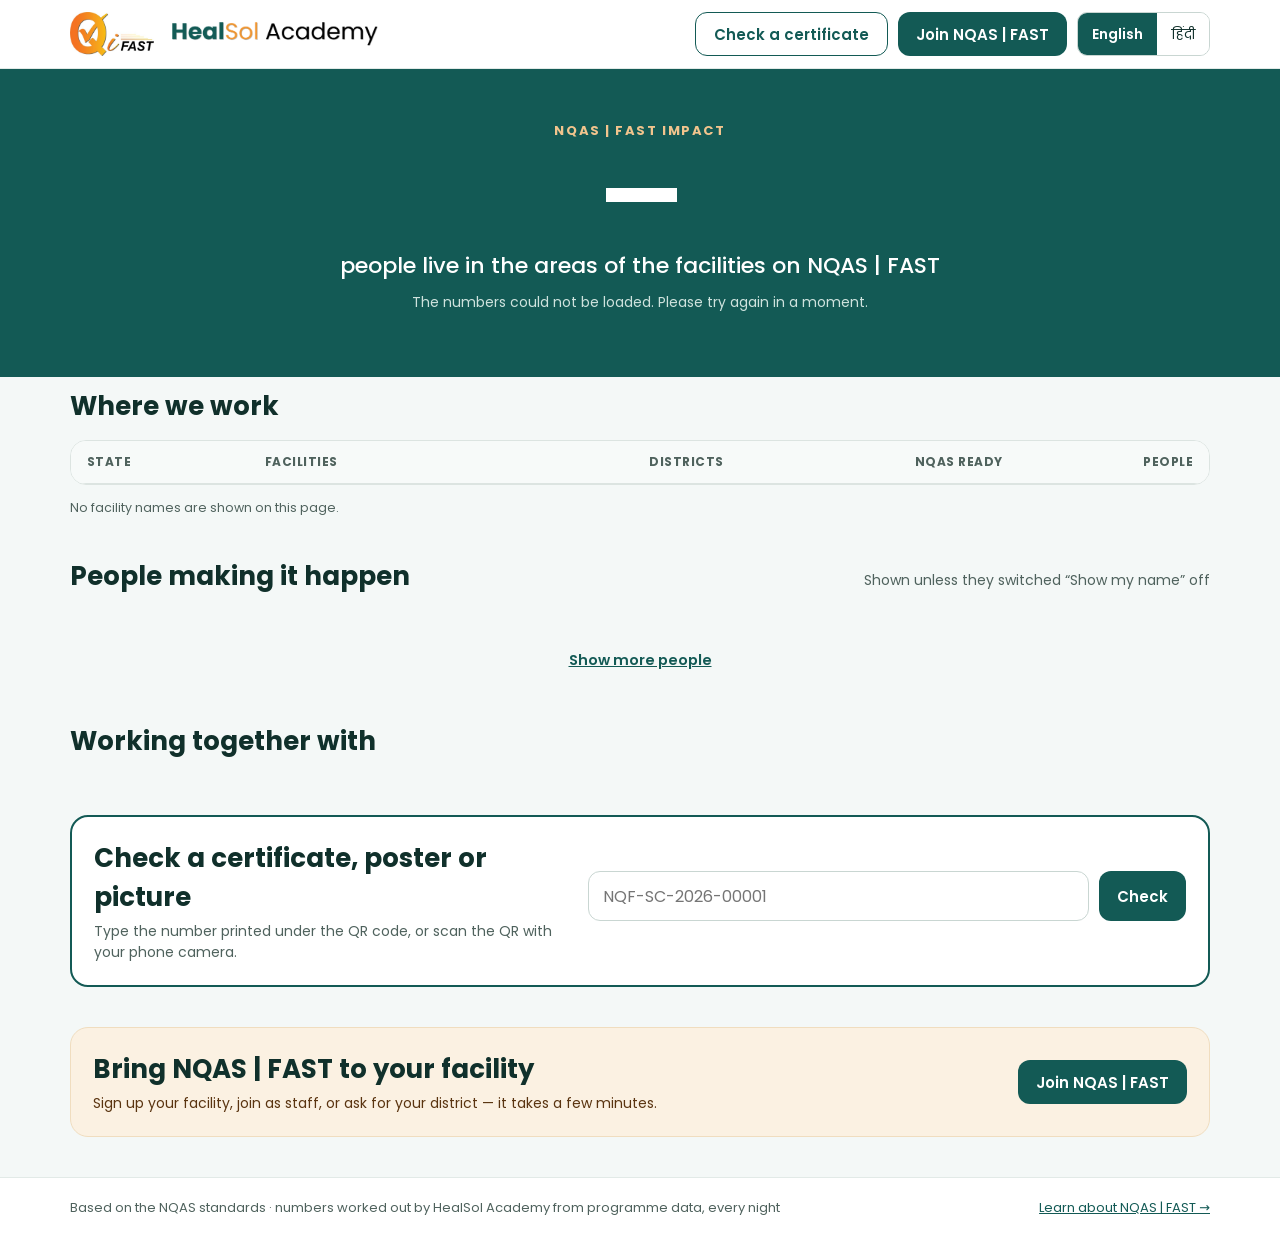
==== impact/index.html @ c93ce99b "nqasfast-impact" ====
<!doctype html>
<html lang="en">
<head>
<meta charset="utf-8">
<meta name="viewport" content="width=device-width, initial-scale=1">
<title>NQAS | FAST impact · HealSol Academy</title>
<meta name="description" content="How many people, facilities and health staff NQAS | FAST reaches — updated every night.">
<!-- 19 Nov 2026 (canvas "Impact & Verify pages"): the public Impact page. Wix thehealsol.com/impact shows it with Embed a Site.
     Data: impactStats?format=json (functions/publicstats.js ← sc_public_stats, written every night). No facility names; people only
     if they did not switch "Show my name" off; partner logos only with a permission on record. -->
<link rel="preconnect" href="https://fonts.googleapis.com">
<link href="https://fonts.googleapis.com/css2?family=Poppins:wght@400;500;600;700;800&display=swap" rel="stylesheet">
<style>
:root{--teal:#135A55;--teal2:#2E8B7E;--ink:#10302B;--mut:#4F625D;--line:#DCE4E1;--bg:#F4F8F7;--gold:#B45309;--green:#15803D;}
*{box-sizing:border-box;}
html,body{margin:0;background:var(--bg);color:var(--ink);font-family:Poppins,"Noto Sans Devanagari",system-ui,sans-serif;}
a{color:var(--teal);} a:hover{color:#0B3B37;}
.wrap{max-width:1180px;margin:0 auto;padding:0 20px;}
header{background:#fff;border-bottom:1px solid #E2EAE7;}
header .wrap{display:flex;align-items:center;justify-content:space-between;gap:12px;flex-wrap:wrap;padding-top:12px;padding-bottom:12px;}
.logos{display:flex;align-items:center;gap:16px;} .logos img:first-child{height:44px;width:auto;} .logos img:last-child{height:28px;width:auto;}
.hdr-r{display:flex;align-items:center;gap:10px;flex-wrap:wrap;}
.btn{display:inline-flex;align-items:center;justify-content:center;min-height:44px;padding:0 18px;border-radius:12px;font:inherit;font-size:15px;font-weight:600;text-decoration:none;cursor:pointer;border:0;}
.btn.p{background:var(--teal);color:#fff;} .btn.p:hover{background:#0B3B37;color:#fff;}
.btn.o{background:#fff;color:var(--teal);border:1.5px solid var(--teal);}
.lang{display:flex;border:1px solid #C9D6D2;border-radius:10px;overflow:hidden;}
.lang button{height:42px;padding:0 14px;border:0;background:#fff;color:var(--ink);font:inherit;font-size:14px;cursor:pointer;}
.lang button[aria-pressed="true"]{background:var(--teal);color:#fff;font-weight:600;}
.hero{background:var(--teal);color:#fff;text-align:center;}
.hero .wrap{padding-top:52px;padding-bottom:64px;display:flex;flex-direction:column;align-items:center;gap:10px;}
.eyebrow{font-size:13px;font-weight:700;letter-spacing:.12em;color:#F2C48D;}
.big{font-size:clamp(48px,9vw,88px);line-height:1;font-weight:800;letter-spacing:-.02em;font-variant-numeric:tabular-nums;}
.hero .lead{font-size:clamp(17px,2.2vw,22px);font-weight:500;max-width:720px;}
.hero small{font-size:14px;color:#CFE3DE;}
main.wrap{display:flex;flex-direction:column;gap:40px;padding-bottom:40px;}
.tiles{display:grid;grid-template-columns:repeat(auto-fit,minmax(160px,1fr));gap:12px;margin-top:-30px;}
.tile{background:#fff;border:1px solid var(--line);border-radius:16px;padding:16px;display:flex;flex-direction:column;gap:3px;}
.tile b{font-size:30px;line-height:1.1;} .tile span{font-size:14px;font-weight:600;} .tile small{font-size:12.5px;color:var(--mut);}
.tile.gr b{color:var(--green);} .tile.gd b{color:var(--gold);}
h2{margin:0;font-size:clamp(21px,2.6vw,26px);}
.sec{display:flex;flex-direction:column;gap:14px;}
.sec-h{display:flex;align-items:baseline;justify-content:space-between;gap:12px;flex-wrap:wrap;} .sec-h span{font-size:14px;color:var(--mut);}
.tw{background:#fff;border:1px solid var(--line);border-radius:16px;overflow-x:auto;}
table{width:100%;border-collapse:collapse;font-size:14.5px;}
th{text-align:left;padding:12px 16px;font-size:12px;letter-spacing:.04em;color:var(--mut);background:#F7FAF9;border-bottom:1px solid var(--line);white-space:nowrap;}
td{padding:14px 16px;border-bottom:1px solid #EEF2F1;} tr:last-child td{border-bottom:0;} .r{text-align:right;}
.bar{display:flex;align-items:center;gap:10px;} .bar i{display:block;height:10px;border-radius:5px;background:var(--teal);min-width:4px;}
.chips{display:flex;gap:8px;flex-wrap:wrap;}
.chips button{min-height:40px;padding:0 16px;border:1px solid #C9D6D2;border-radius:20px;background:#fff;color:var(--ink);font:inherit;font-size:14px;cursor:pointer;}
.chips button[aria-pressed="true"]{border-color:var(--teal);background:#E3F1EC;color:var(--teal);font-weight:600;}
.ppl{display:grid;grid-template-columns:repeat(auto-fill,minmax(260px,1fr));gap:12px;}
.pc{background:#fff;border:1px solid var(--line);border-radius:16px;padding:16px;display:flex;gap:14px;align-items:flex-start;}
.av{width:48px;height:48px;border-radius:24px;display:flex;align-items:center;justify-content:center;font-weight:700;flex-shrink:0;}
.av.champion{background:#FBF1E2;color:#8A4409;} .av.pioneer,.av.leader{background:#E8EEF9;color:#1E3A8A;} .av.achiever{background:#E3F1EC;color:var(--teal);}
.pc div{display:flex;flex-direction:column;gap:3px;min-width:0;} .pc b{font-size:16px;} .pc .lv{font-size:13.5px;font-weight:600;} .pc .wh{font-size:13px;color:var(--mut);}
.pc a{font-size:13.5px;font-weight:600;padding:6px 0;}
.more{align-self:center;background:none;border:0;font:inherit;font-size:14.5px;font-weight:600;color:var(--teal);text-decoration:underline;min-height:44px;padding:0 14px;cursor:pointer;}
.logos-row{display:flex;gap:14px;flex-wrap:wrap;}
.logo-c{width:180px;height:84px;border:1px solid var(--line);border-radius:12px;background:#fff;display:flex;align-items:center;justify-content:center;padding:10px;}
.logo-c img{max-width:100%;max-height:100%;object-fit:contain;}
.check{background:#fff;border:2px solid var(--teal);border-radius:18px;padding:22px;display:flex;flex-wrap:wrap;gap:16px;align-items:center;justify-content:space-between;}
.check > div:first-child{flex:1 1 300px;display:flex;flex-direction:column;gap:4px;} .check p{margin:0;font-size:14px;color:var(--mut);}
.check form{flex:1 1 420px;display:flex;gap:10px;flex-wrap:wrap;}
.check input{flex:1 1 220px;height:50px;border:1.5px solid #C9D6D2;border-radius:12px;padding:0 14px;font:inherit;font-size:16px;text-transform:uppercase;}
.check .err{flex-basis:100%;font-size:13px;color:#8A1C1C;min-height:0;margin:0;}
.join{background:#FBF1E2;border:1px solid #F0DDBF;border-radius:18px;padding:22px;display:flex;flex-wrap:wrap;gap:16px;align-items:center;justify-content:space-between;}
.join > div{flex:1 1 300px;display:flex;flex-direction:column;gap:4px;} .join p{margin:0;font-size:14px;color:#5A3410;}
footer{background:#fff;border-top:1px solid #E2EAE7;}
footer .wrap{padding-top:20px;padding-bottom:20px;display:flex;justify-content:space-between;gap:12px;flex-wrap:wrap;font-size:13px;color:var(--mut);}
.sr{position:absolute;left:-9999px;}
.note{font-size:12.5px;color:var(--mut);}
.empty{background:#fff;border:1px dashed #C9D6D2;border-radius:14px;padding:18px;font-size:14px;color:var(--mut);text-align:center;}
button:focus-visible,a:focus-visible,input:focus-visible{outline:3px solid #F2AE68;outline-offset:2px;}
@media(max-width:640px){
  .logos img:first-child{height:36px;} .logos img:last-child{height:20px;}
  .hdr-r .btn.o{display:none;}
  .tiles{grid-template-columns:repeat(2,minmax(0,1fr));} .tile b{font-size:24px;}
  thead{display:none;} tr{display:block;padding:12px 14px;border-bottom:1px solid #EEF2F1;} td{display:block;border:0;padding:2px 0;} td.r{text-align:left;}
  td[data-l]::before{content:attr(data-l) ' · ';font-size:12px;color:var(--mut);}
  .logo-c{width:calc(50% - 7px);height:70px;}
}
</style>
</head>
<body>
<header><div class="wrap">
  <div class="logos"><img src="qi-logo.jpg" alt="Qi FAST"><img src="healsol.png" alt="HealSol Academy"></div>
  <div class="hdr-r">
    <a class="btn o" href="#check" data-t="checkTop">Check a certificate</a>
    <a class="btn p" id="join-top" href="#" target="_blank" rel="noopener" data-t="join">Join NQAS | FAST</a>
    <div class="lang" role="group" aria-label="Language"><button type="button" id="l-en" aria-pressed="true" onclick="setLang('en')">English</button><button type="button" id="l-hi" aria-pressed="false" onclick="setLang('hi')">हिंदी</button></div>
  </div>
</div></header>

<section class="hero"><div class="wrap">
  <span class="eyebrow" data-t="eyebrow">NQAS | FAST IMPACT</span>
  <b class="big" id="pop">—</b>
  <span class="lead" data-t="popLead">people live in the areas of the facilities on NQAS | FAST</span>
  <small id="upd"></small>
</div></section>

<main class="wrap">
  <div class="tiles" id="tiles"></div>

  <section class="sec">
    <div class="sec-h"><h2 data-t="where">Where we work</h2><span id="where-n"></span></div>
    <div class="tw"><table><thead><tr><th data-t="thState">STATE</th><th data-t="thFac">FACILITIES</th><th class="r" data-t="thDist">DISTRICTS</th><th class="r" data-t="thReady">NQAS READY</th><th class="r" data-t="thPeople">PEOPLE</th></tr></thead><tbody id="states"></tbody></table></div>
    <span class="note" data-t="noNames">No facility names are shown on this page.</span>
  </section>

  <section class="sec">
    <div class="sec-h"><h2 data-t="ppl">People making it happen</h2><span data-t="pplNote">Shown unless they switched “Show my name” off</span></div>
    <div class="chips" role="group" aria-label="Show" id="chips"></div>
    <div class="ppl" id="ppl"></div>
    <button type="button" class="more" id="more" onclick="S.n+=12;paintPeople()" data-t="more">Show more people</button>
  </section>

  <section class="sec" id="partners-sec">
    <h2 data-t="partners">Working together with</h2>
    <div class="logos-row" id="partners"></div>
  </section>

  <section class="check" id="check">
    <div><h2 data-t="chkH">Check a certificate, poster or picture</h2><p data-t="chkP">Type the number printed under the QR code, or scan the QR with your phone camera.</p></div>
    <form onsubmit="doCheck(event)">
      <label for="cn" class="sr" data-t="chkL">Number to check</label>
      <input id="cn" type="text" maxlength="40" placeholder="NQF-SC-2026-00001" autocapitalize="characters">
      <button type="submit" class="btn p" data-t="chkB">Check</button>
      <p class="err" id="cerr" role="alert"></p>
    </form>
  </section>

  <section class="join">
    <div><h2 data-t="joinH">Bring NQAS | FAST to your facility</h2><p data-t="joinP">Sign up your facility, join as staff, or ask for your district — it takes a few minutes.</p></div>
    <a class="btn p" id="join-bot" href="#" target="_blank" rel="noopener" data-t="join">Join NQAS | FAST</a>
  </section>
</main>

<footer><div class="wrap">
  <span data-t="foot">Based on the NQAS standards · numbers worked out by HealSol Academy from programme data, every night</span>
  <a id="learn" href="https://app.thehealsol.com/" target="_blank" rel="noopener" data-t="learn">Learn about NQAS | FAST →</a>
</div></footer>

<script>
(function () {
  var STAGE = location.hostname === 'staging.thehealsol.com';
  var API = 'https://asia-south1-' + (STAGE ? 'healsol-nqas-uphc' : 'healsol-nqas') + '.cloudfunctions.net/impactStats?format=json';
  var APP = STAGE ? 'https://staging.thehealsol.com/' : 'https://app.thehealsol.com/';
  var VERIFY = STAGE ? 'https://staging.thehealsol.com/' : 'https://www.thehealsol.com/verify';
  window.S = { d: null, lang: 'en', f: 'all', n: 9 };
  try { var l = localStorage.getItem('nq_imp_lang'); if (l === 'hi' || l === 'en') S.lang = l; } catch (e) {}
  try { var q = new URLSearchParams(location.search).get('l'); if (q === 'hi' || q === 'en') S.lang = q; } catch (e) {}
  var T = {
    en: { eyebrow: 'NQAS | FAST IMPACT', popLead: 'people live in the areas of the facilities on NQAS | FAST', checkTop: 'Check a certificate', join: 'Join NQAS | FAST',
      where: 'Where we work', thState: 'STATE', thFac: 'FACILITIES', thDist: 'DISTRICTS', thReady: 'NQAS READY', thPeople: 'PEOPLE', noNames: 'No facility names are shown on this page.',
      ppl: 'People making it happen', pplNote: 'Shown unless they switched “Show my name” off', more: 'Show more people', partners: 'Working together with',
      chkH: 'Check a certificate, poster or picture', chkP: 'Type the number printed under the QR code, or scan the QR with your phone camera.', chkL: 'Number to check', chkB: 'Check',
      joinH: 'Bring NQAS | FAST to your facility', joinP: 'Sign up your facility, join as staff, or ask for your district — it takes a few minutes.',
      foot: 'Based on the NQAS standards · numbers worked out by HealSol Academy from programme data, every night', learn: 'Learn about NQAS | FAST →',
      upd: 'Updated every night · ', fac: 'Facilities enrolled', facS: ' started the programme', ready: 'NQAS Ready', readyS: 'ready for assessment', cert: 'NQAS certified', certS: 'after the national assessment',
      reached: 'People with quality care', reachedS: 'served by Ready / certified facilities', staff: 'Staff recognised', staffS: 'Starters to Champions', gain: 'Average gain', gainS: 'readiness points since baseline',
      states: ' states · ', dists: ' districts', all: 'All', champion: 'Quality Champions', pioneer: 'Pioneers & Leaders', achiever: 'Achievers',
      lv: { champion: 'Quality Champion', leader: 'Quality Leader', pioneer: 'Pioneer', achiever: 'Achiever' }, verify: 'Verify →', none: 'No one to show here yet.', loading: 'Loading…',
      fail: 'The numbers could not be loaded. Please try again in a moment.', badNo: 'Type the number printed under the QR code, e.g. NQF-SC-2026-00001.' },
    hi: { eyebrow: 'NQAS | FAST का प्रभाव', popLead: 'लोग NQAS | FAST से जुड़े केंद्रों के क्षेत्रों में रहते हैं', checkTop: 'प्रमाणपत्र जाँचें', join: 'NQAS | FAST से जुड़ें',
      where: 'हम कहाँ काम करते हैं', thState: 'राज्य', thFac: 'केंद्र', thDist: 'ज़िले', thReady: 'NQAS तैयार', thPeople: 'लोग', noNames: 'इस पेज पर किसी केंद्र का नाम नहीं दिखाया जाता।',
      ppl: 'बदलाव लाने वाले लोग', pplNote: 'जिन्होंने “मेरा नाम दिखाएँ” बंद नहीं किया', more: 'और लोग दिखाएँ', partners: 'हमारे साथ',
      chkH: 'प्रमाणपत्र, पोस्टर या चित्र जाँचें', chkP: 'QR कोड के नीचे छपा नंबर लिखें, या फ़ोन के कैमरे से QR स्कैन करें।', chkL: 'जाँचने के लिए नंबर', chkB: 'जाँचें',
      joinH: 'अपने केंद्र में NQAS | FAST लाएँ', joinP: 'अपना केंद्र जोड़ें, स्टाफ़ के रूप में जुड़ें, या अपने ज़िले के लिए पूछें — कुछ ही मिनट लगते हैं।',
      foot: 'NQAS मानकों पर आधारित · आँकड़े HealSol Academy हर रात कार्यक्रम के डेटा से निकालती है', learn: 'NQAS | FAST के बारे में जानें →',
      upd: 'हर रात अपडेट · ', fac: 'जुड़े केंद्र', facS: ' ने कार्यक्रम शुरू किया', ready: 'NQAS तैयार', readyS: 'मूल्यांकन के लिए तैयार', cert: 'NQAS प्रमाणित', certS: 'राष्ट्रीय मूल्यांकन के बाद',
      reached: 'गुणवत्तापूर्ण देखभाल पाने वाले लोग', reachedS: 'तैयार / प्रमाणित केंद्रों के क्षेत्र में', staff: 'सम्मानित स्टाफ़', staffS: 'स्टार्टर से चैंपियन तक', gain: 'औसत सुधार', gainS: 'बेसलाइन से तैयारी के अंक',
      states: ' राज्य · ', dists: ' ज़िले', all: 'सभी', champion: 'क्वालिटी चैंपियन', pioneer: 'पायनियर व लीडर', achiever: 'अचीवर',
      lv: { champion: 'क्वालिटी चैंपियन', leader: 'क्वालिटी लीडर', pioneer: 'पायनियर', achiever: 'अचीवर' }, verify: 'जाँचें →', none: 'अभी यहाँ दिखाने को कोई नहीं।', loading: 'लोड हो रहा है…',
      fail: 'आँकड़े लोड नहीं हो सके। थोड़ी देर में फिर कोशिश करें।', badNo: 'QR कोड के नीचे छपा नंबर लिखें, जैसे NQF-SC-2026-00001।' } };
  function t(k) { return (T[S.lang] || T.en)[k] || T.en[k] || ''; }
  function e(s) { return String(s == null ? '' : s).replace(/[&<>"']/g, function (c) { return { '&': '&amp;', '<': '&lt;', '>': '&gt;', '"': '&quot;', "'": '&#39;' }[c]; }); }
  function n(x) { try { return Number(x || 0).toLocaleString('en-IN'); } catch (er) { return String(x || 0); } }
  function stars(k) { k = Math.max(0, Math.min(5, Number(k) || 0)); return k ? ' · ' + new Array(k + 1).join('★') : ''; }
  function initials(nm) { var w = String(nm || '').replace(/^(Dr\.?|Mr\.?|Ms\.?|Mrs\.?)\s+/i, '').split(/\s+/).filter(Boolean); return ((w[0] || '?')[0] + (w[1] ? w[1][0] : '')).toUpperCase(); }
  var popShown = 0;
  function countTo(target) {
    var el = document.getElementById('pop'), reduce = false;
    try { reduce = window.matchMedia && window.matchMedia('(prefers-reduced-motion: reduce)').matches; } catch (er) {}
    if (reduce || !window.requestAnimationFrame) { el.textContent = n(target); popShown = target; return; }
    var t0 = null, from = popShown, dur = 1600;
    function step(ts) { if (!t0) t0 = ts; var p = Math.min(1, (ts - t0) / dur), v = Math.round(from + (target - from) * (1 - Math.pow(1 - p, 3))); el.textContent = n(v); if (p < 1) requestAnimationFrame(step); else popShown = target; }
    requestAnimationFrame(step);
  }
  window.setLang = function (l) { S.lang = l; try { localStorage.setItem('nq_imp_lang', l); } catch (er) {} paint(); };
  window.paintPeople = function () {
    var d = S.d || {}, all = d.recognised || [], f = S.f, list = all.filter(function (p) { return f === 'all' || p.level === f || (f === 'pioneer' && p.level === 'leader'); });
    var ch = document.getElementById('chips'), opts = [['all', t('all')], ['champion', t('champion')], ['pioneer', t('pioneer')], ['achiever', t('achiever')]];
    ch.innerHTML = opts.filter(function (o) { return o[0] === 'all' || all.some(function (p) { return p.level === o[0] || (o[0] === 'pioneer' && p.level === 'leader'); }); })
      .map(function (o) { return '<button type="button" aria-pressed="' + (f === o[0]) + '" onclick="S.f=\'' + o[0] + '\';S.n=9;paintPeople()">' + e(o[1]) + '</button>'; }).join('');
    var box = document.getElementById('ppl');
    box.innerHTML = list.length ? list.slice(0, S.n).map(function (p) {
      var lv = (t('lv') || {})[p.level] || p.level, wh = [p.role && p.role !== lv ? p.role : '', [p.district, p.state].filter(Boolean).join(', ')].filter(Boolean).join(' · ');
      return '<div class="pc"><span class="av ' + e(p.level) + '" aria-hidden="true">' + e(initials(p.name)) + '</span><div><b>' + e(p.name) + '</b><span class="lv">' + e(lv + (p.year ? ' · ' + p.year : '') + stars(p.stars)) + '</span>'
        + (wh ? '<span class="wh">' + e(wh) + '</span>' : '') + '<a href="' + e(VERIFY + (VERIFY.indexOf('?') >= 0 ? '&' : '?') + 'cert=IMP-' + encodeURIComponent(p.id)) + '" target="_blank" rel="noopener" aria-label="' + e(t('verify') + ' ' + p.name) + '">' + e(t('verify')) + '</a></div></div>'; }).join('')
      : '<div class="empty">' + e(t('none')) + '</div>';
    document.getElementById('more').style.display = list.length > S.n ? '' : 'none';
  };
  function paint() {
    document.documentElement.lang = S.lang;
    document.getElementById('l-en').setAttribute('aria-pressed', S.lang === 'en'); document.getElementById('l-hi').setAttribute('aria-pressed', S.lang === 'hi');
    Array.prototype.forEach.call(document.querySelectorAll('[data-t]'), function (x) { x.textContent = t(x.getAttribute('data-t')); });
    var d = S.d;
    if (!d) return;
    document.getElementById('upd').textContent = t('upd') + (d.updatedAt ? new Date(d.updatedAt).toLocaleDateString(S.lang === 'hi' ? 'hi-IN' : 'en-IN', { day: 'numeric', month: 'long', year: 'numeric' }) : '');
    var st = d.staff || {}, tl = function (v, l, s, c) { return '<div class="tile ' + (c || '') + '"><b>' + e(v) + '</b><span>' + e(l) + '</span>' + (s ? '<small>' + e(s) + '</small>' : '') + '</div>'; };
    document.getElementById('tiles').innerHTML = tl(n(d.facilities), t('fac'), n(d.started) + t('facS')) + tl(n(d.ready), t('ready'), t('readyS'), 'gr') + tl(n(d.certified), t('cert'), t('certS'), 'gd')
      + tl(n(d.peopleReady), t('reached'), t('reachedS')) + tl(n(d.staffRecognised), t('staff'), t('staffS')) + tl(d.avgGain != null ? (d.avgGain >= 0 ? '+' : '') + d.avgGain : '—', t('gain'), t('gainS'));
    document.getElementById('where-n').textContent = n(d.states) + t('states') + n(d.districts) + t('dists');
    var bs = d.byState || [], mx = Math.max.apply(null, [1].concat(bs.map(function (x) { return x.facilities || 0; })));
    document.getElementById('states').innerHTML = bs.length ? bs.map(function (x) {
      return '<tr><td data-l=""><b>' + e(x.name) + '</b></td><td data-l="' + e(t('thFac')) + '"><div class="bar"><i style="width:' + Math.max(4, Math.round(180 * (x.facilities || 0) / mx)) + 'px"></i>' + n(x.facilities) + '</div></td><td class="r" data-l="' + e(t('thDist')) + '">' + n(x.districts) + '</td><td class="r" data-l="' + e(t('thReady')) + '">' + n((x.ready || 0) + (x.certified || 0)) + '</td><td class="r" data-l="' + e(t('thPeople')) + '">' + n(x.pop) + '</td></tr>'; }).join('')
      : '<tr><td colspan="5">' + e(t('none')) + '</td></tr>';
    paintPeople();
    var ps = d.partners || []; document.getElementById('partners-sec').style.display = ps.length ? '' : 'none';
    document.getElementById('partners').innerHTML = ps.map(function (x) { return '<div class="logo-c"><img src="' + e(x.img) + '" alt="' + e(x.name) + '" loading="lazy"></div>'; }).join('');
  }
  window.doCheck = function (ev) {
    if (ev) ev.preventDefault();
    var v = String(document.getElementById('cn').value || '').trim().toUpperCase().replace(/\s+/g, ''), er = document.getElementById('cerr');
    if (!/^(NQF|FAC|IMP)-[A-Z0-9-]{4,30}$/.test(v)) { er.textContent = t('badNo'); return; } er.textContent = '';
    var url = VERIFY + (VERIFY.indexOf('?') >= 0 ? '&' : '?') + 'cert=' + encodeURIComponent(v), w = null;
    try { w = window.open(url, '_blank', 'noopener'); } catch (er2) {}
    if (!w) { try { window.top.location.href = url; } catch (er3) { location.href = url; } }
  };
  ['join-top', 'join-bot'].forEach(function (id) { var a = document.getElementById(id); if (a) a.href = APP + '?join=1'; });
  document.getElementById('learn').href = APP;
  paint(); document.getElementById('pop').textContent = '—';
  fetch(API).then(function (r) { if (!r.ok) throw new Error(r.status); return r.json(); }).then(function (d) { S.d = d; paint(); countTo(Number(d.people) || 0); })
    .catch(function () { document.getElementById('upd').textContent = t('fail'); });
})();
</script>
</body>
</html>
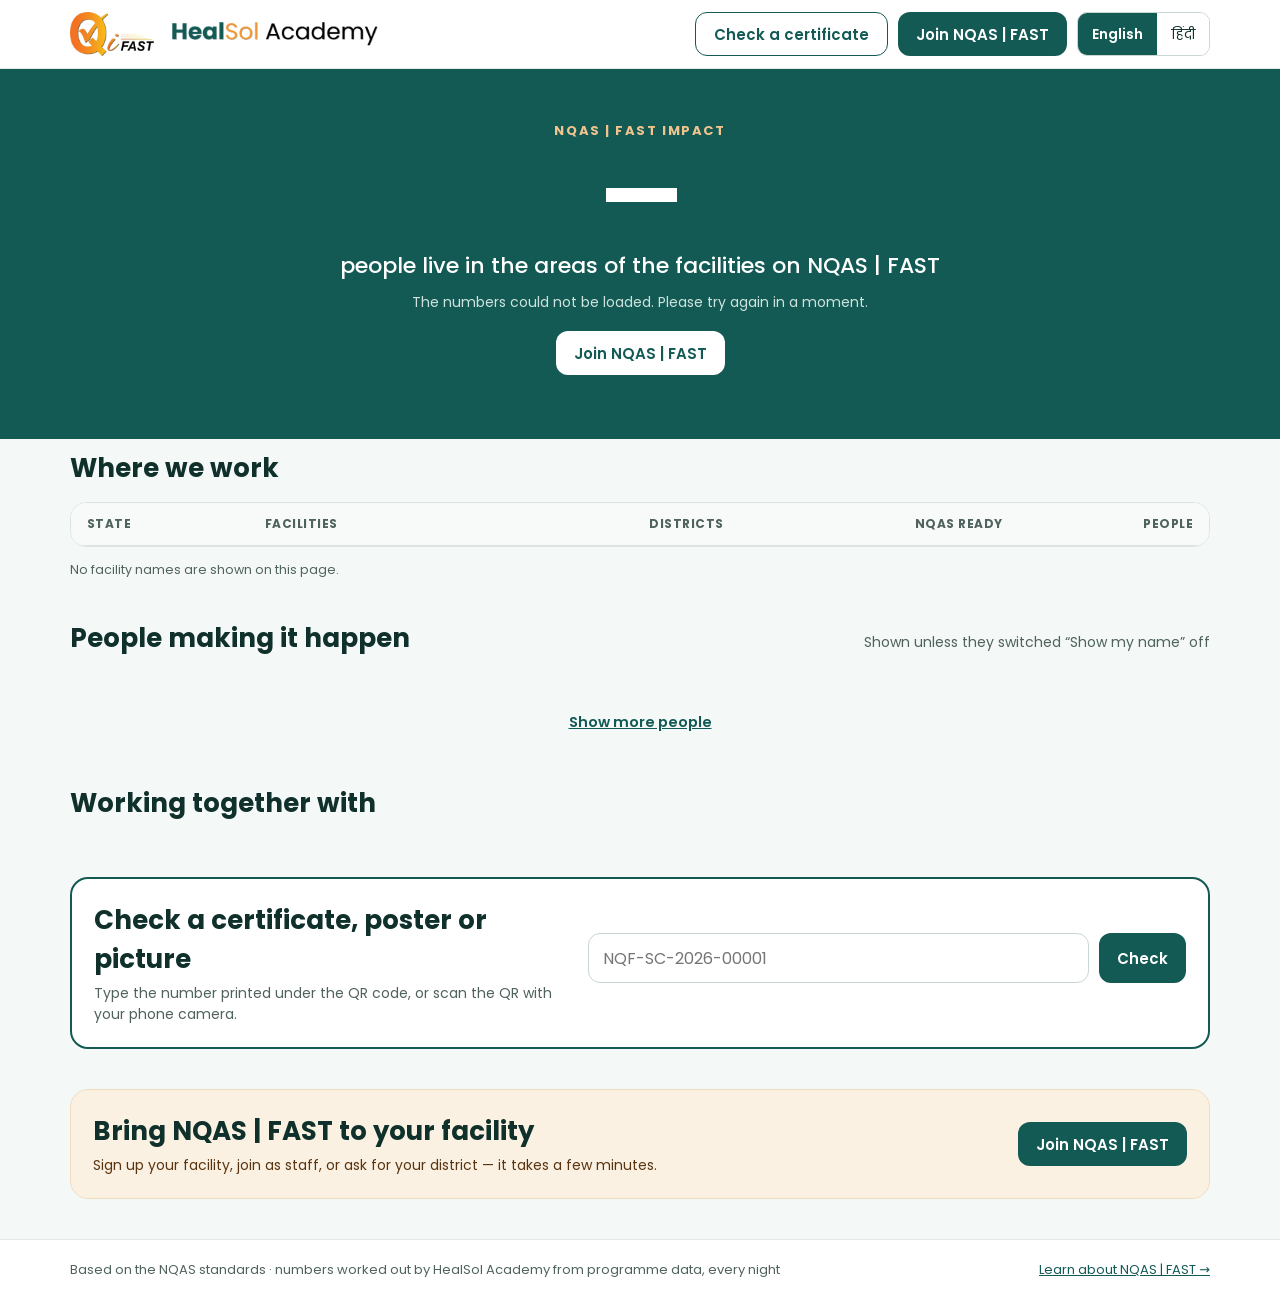
==== commit 6d6af944: "Check pages fix and Impact launch mode" ====
--- a/impact/index.html
+++ b/impact/index.html
@@ -29,6 +29,10 @@
 .hero{background:var(--teal);color:#fff;text-align:center;}
 .hero .wrap{padding-top:52px;padding-bottom:64px;display:flex;flex-direction:column;align-items:center;gap:10px;}
 .eyebrow{font-size:13px;font-weight:700;letter-spacing:.12em;color:#F2C48D;}
+.big.lh{font-size:clamp(30px,6vw,52px);letter-spacing:0;line-height:1.15;}
+.hero .btn.w{background:#fff;color:var(--teal);margin-top:8px;} .hero .btn.w:hover{background:#E3F1EC;color:#0B3B37;}
+body.launch #tiles,body.launch #where-sec,body.launch #ppl-sec,body.launch #upd,body.launch .join{display:none!important;}
+body.launch main.wrap{padding-top:28px;}
 .big{font-size:clamp(48px,9vw,88px);line-height:1;font-weight:800;letter-spacing:-.02em;font-variant-numeric:tabular-nums;}
 .hero .lead{font-size:clamp(17px,2.2vw,22px);font-weight:500;max-width:720px;}
 .hero small{font-size:14px;color:#CFE3DE;}
@@ -60,8 +64,8 @@
 .logo-c img{max-width:100%;max-height:100%;object-fit:contain;}
 .check{background:#fff;border:2px solid var(--teal);border-radius:18px;padding:22px;display:flex;flex-wrap:wrap;gap:16px;align-items:center;justify-content:space-between;}
 .check > div:first-child{flex:1 1 300px;display:flex;flex-direction:column;gap:4px;} .check p{margin:0;font-size:14px;color:var(--mut);}
-.check form{flex:1 1 420px;display:flex;gap:10px;flex-wrap:wrap;}
-.check input{flex:1 1 220px;height:50px;border:1.5px solid #C9D6D2;border-radius:12px;padding:0 14px;font:inherit;font-size:16px;text-transform:uppercase;}
+.check form{flex:1 1 420px;min-width:0;max-width:100%;display:flex;gap:10px;flex-wrap:wrap;}
+.check input{flex:1 1 220px;min-width:0;width:100%;box-sizing:border-box;height:50px;border:1.5px solid #C9D6D2;border-radius:12px;padding:0 14px;font:inherit;font-size:16px;text-transform:uppercase;}
 .check .err{flex-basis:100%;font-size:13px;color:#8A1C1C;min-height:0;margin:0;}
 .join{background:#FBF1E2;border:1px solid #F0DDBF;border-radius:18px;padding:22px;display:flex;flex-wrap:wrap;gap:16px;align-items:center;justify-content:space-between;}
 .join > div{flex:1 1 300px;display:flex;flex-direction:column;gap:4px;} .join p{margin:0;font-size:14px;color:#5A3410;}
@@ -96,18 +100,19 @@
   <b class="big" id="pop">—</b>
   <span class="lead" data-t="popLead">people live in the areas of the facilities on NQAS | FAST</span>
   <small id="upd"></small>
+  <a class="btn w" id="join-hero" href="#" target="_blank" rel="noopener" data-t="join" hidden>Join NQAS | FAST</a>
 </div></section>
 
 <main class="wrap">
   <div class="tiles" id="tiles"></div>
 
-  <section class="sec">
+  <section class="sec" id="where-sec">
     <div class="sec-h"><h2 data-t="where">Where we work</h2><span id="where-n"></span></div>
     <div class="tw"><table><thead><tr><th data-t="thState">STATE</th><th data-t="thFac">FACILITIES</th><th class="r" data-t="thDist">DISTRICTS</th><th class="r" data-t="thReady">NQAS READY</th><th class="r" data-t="thPeople">PEOPLE</th></tr></thead><tbody id="states"></tbody></table></div>
     <span class="note" data-t="noNames">No facility names are shown on this page.</span>
   </section>
 
-  <section class="sec">
+  <section class="sec" id="ppl-sec">
     <div class="sec-h"><h2 data-t="ppl">People making it happen</h2><span data-t="pplNote">Shown unless they switched “Show my name” off</span></div>
     <div class="chips" role="group" aria-label="Show" id="chips"></div>
     <div class="ppl" id="ppl"></div>
@@ -160,7 +165,7 @@
       reached: 'People with quality care', reachedS: 'served by Ready / certified facilities', staff: 'Staff recognised', staffS: 'Starters to Champions', gain: 'Average gain', gainS: 'readiness points since baseline',
       states: ' states · ', dists: ' districts', all: 'All', champion: 'Quality Champions', pioneer: 'Pioneers & Leaders', achiever: 'Achievers',
       lv: { champion: 'Quality Champion', leader: 'Quality Leader', pioneer: 'Pioneer', achiever: 'Achiever' }, verify: 'Verify →', none: 'No one to show here yet.', loading: 'Loading…',
-      fail: 'The numbers could not be loaded. Please try again in a moment.', badNo: 'Type the number printed under the QR code, e.g. NQF-SC-2026-00001.' },
+      fail: 'The numbers could not be loaded. Please try again in a moment.', launchH: 'Launching 20 November 2026', liveH: 'Now open for facilities', launchP: 'Be one of the first facilities on NQAS | FAST. Sub-centres, UPHCs, PHCs and CHCs can join now.', badNo: 'Type the number printed under the QR code, e.g. NQF-SC-2026-00001.' },
     hi: { eyebrow: 'NQAS | FAST का प्रभाव', popLead: 'लोग NQAS | FAST से जुड़े केंद्रों के क्षेत्रों में रहते हैं', checkTop: 'प्रमाणपत्र जाँचें', join: 'NQAS | FAST से जुड़ें',
       where: 'हम कहाँ काम करते हैं', thState: 'राज्य', thFac: 'केंद्र', thDist: 'ज़िले', thReady: 'NQAS तैयार', thPeople: 'लोग', noNames: 'इस पेज पर किसी केंद्र का नाम नहीं दिखाया जाता।',
       ppl: 'बदलाव लाने वाले लोग', pplNote: 'जिन्होंने “मेरा नाम दिखाएँ” बंद नहीं किया', more: 'और लोग दिखाएँ', partners: 'हमारे साथ',
@@ -171,7 +176,7 @@
       reached: 'गुणवत्तापूर्ण देखभाल पाने वाले लोग', reachedS: 'तैयार / प्रमाणित केंद्रों के क्षेत्र में', staff: 'सम्मानित स्टाफ़', staffS: 'स्टार्टर से चैंपियन तक', gain: 'औसत सुधार', gainS: 'बेसलाइन से तैयारी के अंक',
       states: ' राज्य · ', dists: ' ज़िले', all: 'सभी', champion: 'क्वालिटी चैंपियन', pioneer: 'पायनियर व लीडर', achiever: 'अचीवर',
       lv: { champion: 'क्वालिटी चैंपियन', leader: 'क्वालिटी लीडर', pioneer: 'पायनियर', achiever: 'अचीवर' }, verify: 'जाँचें →', none: 'अभी यहाँ दिखाने को कोई नहीं।', loading: 'लोड हो रहा है…',
-      fail: 'आँकड़े लोड नहीं हो सके। थोड़ी देर में फिर कोशिश करें।', badNo: 'QR कोड के नीचे छपा नंबर लिखें, जैसे NQF-SC-2026-00001।' } };
+      fail: 'आँकड़े लोड नहीं हो सके। थोड़ी देर में फिर कोशिश करें।', launchH: '20 नवंबर 2026 को शुरुआत', liveH: 'अब केंद्रों के लिए खुला', launchP: 'NQAS | FAST से जुड़ने वाले पहले केंद्रों में शामिल हों। उप-केंद्र, UPHC, PHC और CHC अभी जुड़ सकते हैं।', badNo: 'QR कोड के नीचे छपा नंबर लिखें, जैसे NQF-SC-2026-00001।' } };
   function t(k) { return (T[S.lang] || T.en)[k] || T.en[k] || ''; }
   function e(s) { return String(s == null ? '' : s).replace(/[&<>"']/g, function (c) { return { '&': '&amp;', '<': '&lt;', '>': '&gt;', '"': '&quot;', "'": '&#39;' }[c]; }); }
   function n(x) { try { return Number(x || 0).toLocaleString('en-IN'); } catch (er) { return String(x || 0); } }
@@ -206,11 +211,15 @@
     Array.prototype.forEach.call(document.querySelectorAll('[data-t]'), function (x) { x.textContent = t(x.getAttribute('data-t')); });
     var d = S.d;
     if (!d) return;
+    // Launch mode (19 Nov 2026): until a facility has started and people are counted, show the launch message, not a row of zeros
+    var launch = !(Number(d.people) > 0 && Number(d.started) > 0), pop = document.getElementById('pop');
+    document.body.classList.toggle('launch', launch); pop.classList.toggle('lh', launch); document.getElementById('join-hero').hidden = !launch;
+    if (launch) { pop.textContent = t(new Date() < new Date('2026-11-20T00:00:00+05:30') ? 'launchH' : 'liveH'); document.querySelector('[data-t="popLead"]').textContent = t('launchP'); }
     document.getElementById('upd').textContent = t('upd') + (d.updatedAt ? new Date(d.updatedAt).toLocaleDateString(S.lang === 'hi' ? 'hi-IN' : 'en-IN', { day: 'numeric', month: 'long', year: 'numeric' }) : '');
     var st = d.staff || {}, tl = function (v, l, s, c) { return '<div class="tile ' + (c || '') + '"><b>' + e(v) + '</b><span>' + e(l) + '</span>' + (s ? '<small>' + e(s) + '</small>' : '') + '</div>'; };
     document.getElementById('tiles').innerHTML = tl(n(d.facilities), t('fac'), n(d.started) + t('facS')) + tl(n(d.ready), t('ready'), t('readyS'), 'gr') + tl(n(d.certified), t('cert'), t('certS'), 'gd')
       + tl(n(d.peopleReady), t('reached'), t('reachedS')) + tl(n(d.staffRecognised), t('staff'), t('staffS')) + tl(d.avgGain != null ? (d.avgGain >= 0 ? '+' : '') + d.avgGain : '—', t('gain'), t('gainS'));
-    document.getElementById('where-n').textContent = n(d.states) + t('states') + n(d.districts) + t('dists');
+    document.getElementById('where-n').textContent = S.lang === 'hi' ? n(d.states) + t('states') + n(d.districts) + t('dists') : n(d.states) + (d.states === 1 ? ' state · ' : ' states · ') + n(d.districts) + (d.districts === 1 ? ' district' : ' districts');
     var bs = d.byState || [], mx = Math.max.apply(null, [1].concat(bs.map(function (x) { return x.facilities || 0; })));
     document.getElementById('states').innerHTML = bs.length ? bs.map(function (x) {
       return '<tr><td data-l=""><b>' + e(x.name) + '</b></td><td data-l="' + e(t('thFac')) + '"><div class="bar"><i style="width:' + Math.max(4, Math.round(180 * (x.facilities || 0) / mx)) + 'px"></i>' + n(x.facilities) + '</div></td><td class="r" data-l="' + e(t('thDist')) + '">' + n(x.districts) + '</td><td class="r" data-l="' + e(t('thReady')) + '">' + n((x.ready || 0) + (x.certified || 0)) + '</td><td class="r" data-l="' + e(t('thPeople')) + '">' + n(x.pop) + '</td></tr>'; }).join('')
@@ -224,13 +233,13 @@
     var v = String(document.getElementById('cn').value || '').trim().toUpperCase().replace(/\s+/g, ''), er = document.getElementById('cerr');
     if (!/^(NQF|FAC|IMP)-[A-Z0-9-]{4,30}$/.test(v)) { er.textContent = t('badNo'); return; } er.textContent = '';
     var url = VERIFY + (VERIFY.indexOf('?') >= 0 ? '&' : '?') + 'cert=' + encodeURIComponent(v), w = null;
-    try { w = window.open(url, '_blank', 'noopener'); } catch (er2) {}
+    try { w = window.open(url, '_blank'); if (w) { try { w.opener = null; } catch (x) {} } } catch (er2) {}   // not 'noopener': the browser then answers null and this page would move too
     if (!w) { try { window.top.location.href = url; } catch (er3) { location.href = url; } }
   };
-  ['join-top', 'join-bot'].forEach(function (id) { var a = document.getElementById(id); if (a) a.href = APP + '?join=1'; });
+  ['join-top', 'join-bot', 'join-hero'].forEach(function (id) { var a = document.getElementById(id); if (a) a.href = APP + '?join=1'; });
   document.getElementById('learn').href = APP;
   paint(); document.getElementById('pop').textContent = '—';
-  fetch(API).then(function (r) { if (!r.ok) throw new Error(r.status); return r.json(); }).then(function (d) { S.d = d; paint(); countTo(Number(d.people) || 0); })
+  fetch(API).then(function (r) { if (!r.ok) throw new Error(r.status); return r.json(); }).then(function (d) { S.d = d; paint(); if (!document.body.classList.contains('launch')) countTo(Number(d.people) || 0); })
     .catch(function () { document.getElementById('upd').textContent = t('fail'); });
 })();
 </script>
